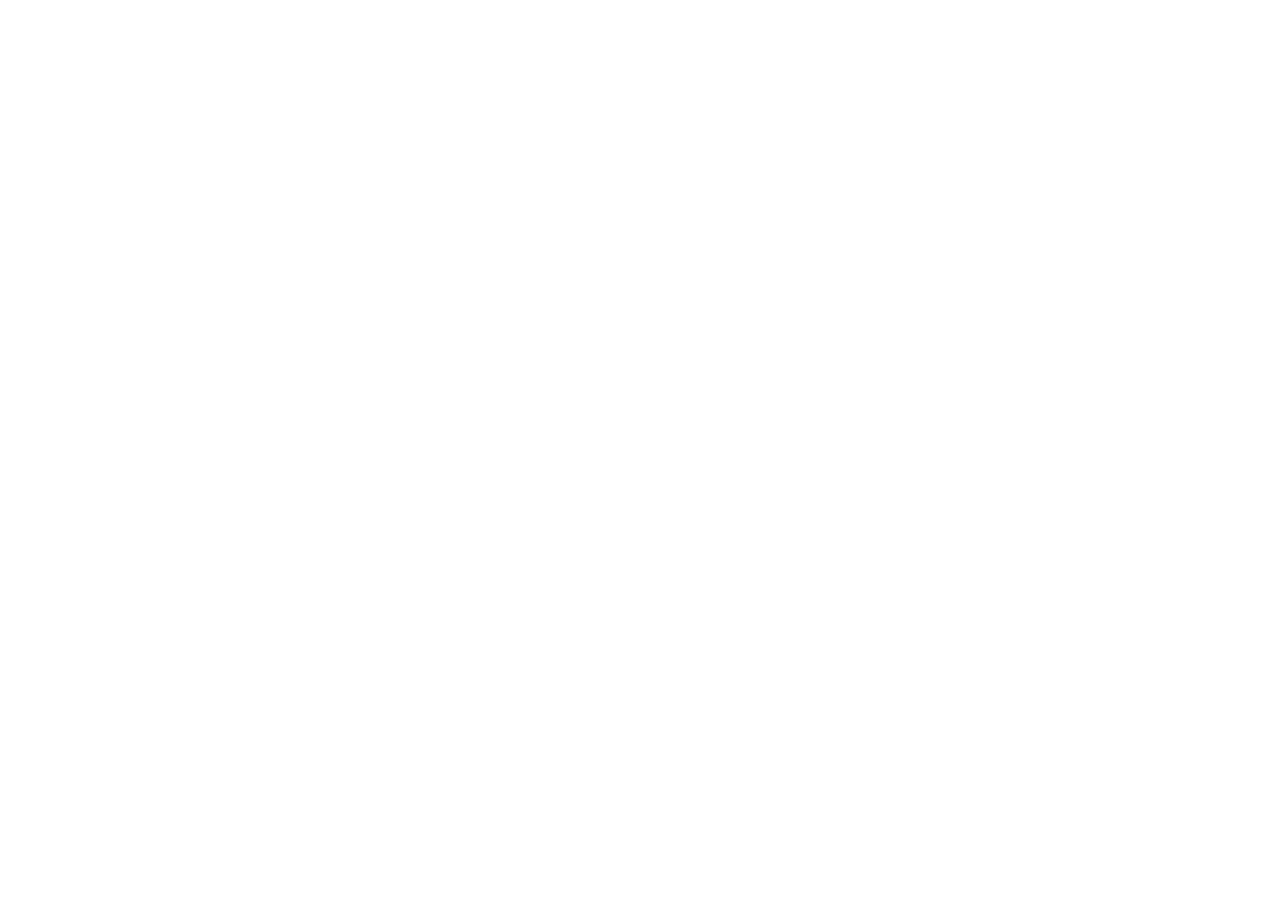
==== Jianli/index.html @ bb0b6fe3 "feat: 新增生成简历" ====
<!DOCTYPE html><html><head><meta name="viewport" content="width=device-width"/><meta charSet="utf-8"/><title>在线简历生成器</title><meta name="description" content="在线简历填写，PDF 生成下载，简单、方便、高效"/><link rel="icon" href="/favicon.ico"/><meta name="next-head-count" content="5"/><script async="" src="https://www.googletagmanager.com/gtag/js?id=undefined"></script><script>
            window.dataLayer = window.dataLayer || [];
            function gtag(){dataLayer.push(arguments);}
            gtag('js', new Date());
            gtag('config', 'undefined', {
              page_path: window.location.pathname,
            });
          </script><link rel="preload" href="/_next/static/css/482d9331e19e2c47.css" as="style"/><link rel="stylesheet" href="/_next/static/css/482d9331e19e2c47.css" data-n-g=""/><noscript data-n-css=""></noscript><script defer="" nomodule="" src="/_next/static/chunks/polyfills-5cd94c89d3acac5f.js"></script><script src="/_next/static/chunks/webpack-da862a01b042a172.js" defer=""></script><script src="/_next/static/chunks/framework-0ca5025666292a89.js" defer=""></script><script src="/_next/static/chunks/main-85fba7dfbf554ca8.js" defer=""></script><script src="/_next/static/chunks/pages/_app-3b2997507bb586b1.js" defer=""></script><script src="/_next/static/chunks/pages/index-9002dc481d6d2ba4.js" defer=""></script><script src="/_next/static/MNoo9ejqV9uEHXGNlkOd9/_buildManifest.js" defer=""></script><script src="/_next/static/MNoo9ejqV9uEHXGNlkOd9/_ssgManifest.js" defer=""></script><script src="/_next/static/MNoo9ejqV9uEHXGNlkOd9/_middlewareManifest.js" defer=""></script></head><body><div id="__next" data-reactroot=""><div class="h-screen flex"></div></div><script id="__NEXT_DATA__" type="application/json">{"props":{"pageProps":{}},"page":"/","query":{},"buildId":"MNoo9ejqV9uEHXGNlkOd9","nextExport":true,"autoExport":true,"isFallback":false,"scriptLoader":[]}</script></body></html>
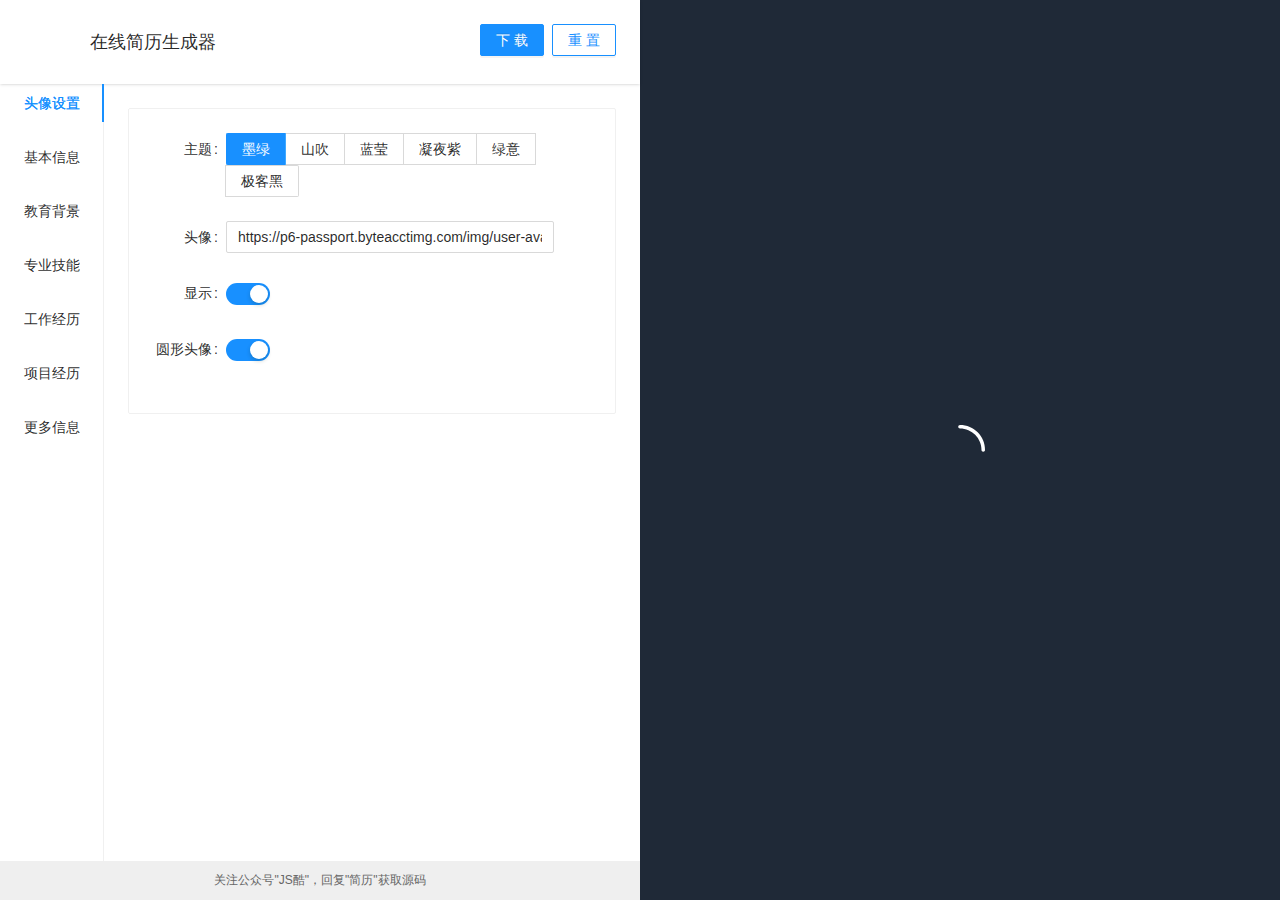
==== commit 9d055a30: "feat: 优化静态资源路径" ====
--- a/Jianli/index.html
+++ b/Jianli/index.html
@@ -5,4 +5,4 @@
             gtag('config', 'undefined', {
               page_path: window.location.pathname,
             });
-          </script><link rel="preload" href="/_next/static/css/482d9331e19e2c47.css" as="style"/><link rel="stylesheet" href="/_next/static/css/482d9331e19e2c47.css" data-n-g=""/><noscript data-n-css=""></noscript><script defer="" nomodule="" src="/_next/static/chunks/polyfills-5cd94c89d3acac5f.js"></script><script src="/_next/static/chunks/webpack-da862a01b042a172.js" defer=""></script><script src="/_next/static/chunks/framework-0ca5025666292a89.js" defer=""></script><script src="/_next/static/chunks/main-85fba7dfbf554ca8.js" defer=""></script><script src="/_next/static/chunks/pages/_app-3b2997507bb586b1.js" defer=""></script><script src="/_next/static/chunks/pages/index-9002dc481d6d2ba4.js" defer=""></script><script src="/_next/static/MNoo9ejqV9uEHXGNlkOd9/_buildManifest.js" defer=""></script><script src="/_next/static/MNoo9ejqV9uEHXGNlkOd9/_ssgManifest.js" defer=""></script><script src="/_next/static/MNoo9ejqV9uEHXGNlkOd9/_middlewareManifest.js" defer=""></script></head><body><div id="__next" data-reactroot=""><div class="h-screen flex"></div></div><script id="__NEXT_DATA__" type="application/json">{"props":{"pageProps":{}},"page":"/","query":{},"buildId":"MNoo9ejqV9uEHXGNlkOd9","nextExport":true,"autoExport":true,"isFallback":false,"scriptLoader":[]}</script></body></html>+          </script><link rel="preload" href="./_next/static/css/f3a8e8add097f3de.css" as="style"/><link rel="stylesheet" href="./_next/static/css/f3a8e8add097f3de.css" data-n-g=""/><noscript data-n-css=""></noscript><script defer="" nomodule="" src="./_next/static/chunks/polyfills-5cd94c89d3acac5f.js"></script><script src="./_next/static/chunks/webpack-34fbd0bea8876cbd.js" defer=""></script><script src="./_next/static/chunks/framework-0ca5025666292a89.js" defer=""></script><script src="./_next/static/chunks/main-85fba7dfbf554ca8.js" defer=""></script><script src="./_next/static/chunks/pages/_app-3b2997507bb586b1.js" defer=""></script><script src="./_next/static/chunks/pages/index-9002dc481d6d2ba4.js" defer=""></script><script src="./_next/static/QgxHrV50X8enAGant4r05/_buildManifest.js" defer=""></script><script src="./_next/static/QgxHrV50X8enAGant4r05/_ssgManifest.js" defer=""></script><script src="./_next/static/QgxHrV50X8enAGant4r05/_middlewareManifest.js" defer=""></script></head><body><div id="__next" data-reactroot=""><div class="h-screen flex"></div></div><script id="__NEXT_DATA__" type="application/json">{"props":{"pageProps":{}},"page":"/","query":{},"buildId":"QgxHrV50X8enAGant4r05","assetPrefix":".","nextExport":true,"autoExport":true,"isFallback":false,"scriptLoader":[]}</script></body></html>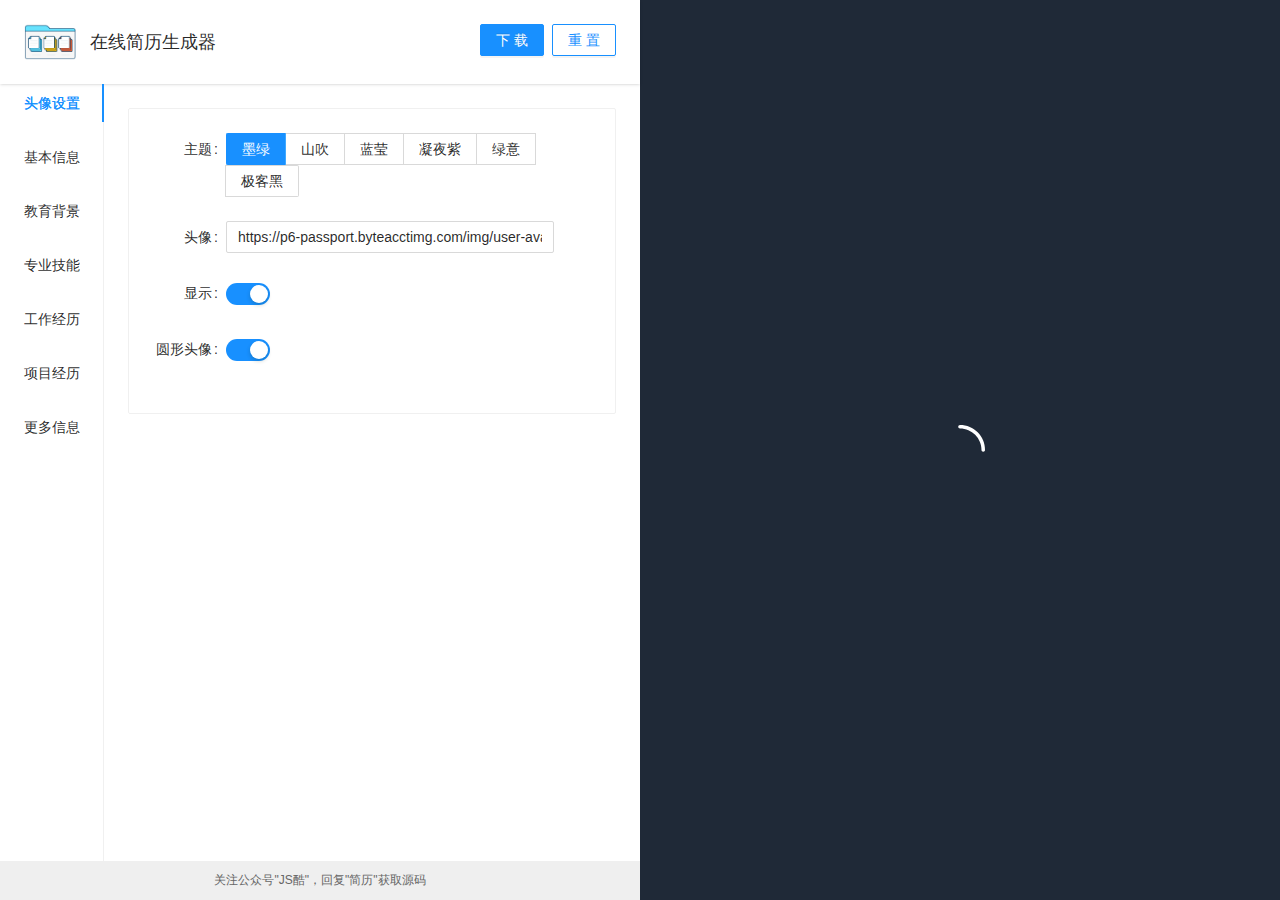
==== commit 84e19a1c: "update: 更新" ====
--- a/Jianli/index.html
+++ b/Jianli/index.html
@@ -5,4 +5,4 @@
             gtag('config', 'undefined', {
               page_path: window.location.pathname,
             });
-          </script><link rel="preload" href="./_next/static/css/f3a8e8add097f3de.css" as="style"/><link rel="stylesheet" href="./_next/static/css/f3a8e8add097f3de.css" data-n-g=""/><noscript data-n-css=""></noscript><script defer="" nomodule="" src="./_next/static/chunks/polyfills-5cd94c89d3acac5f.js"></script><script src="./_next/static/chunks/webpack-34fbd0bea8876cbd.js" defer=""></script><script src="./_next/static/chunks/framework-0ca5025666292a89.js" defer=""></script><script src="./_next/static/chunks/main-85fba7dfbf554ca8.js" defer=""></script><script src="./_next/static/chunks/pages/_app-3b2997507bb586b1.js" defer=""></script><script src="./_next/static/chunks/pages/index-9002dc481d6d2ba4.js" defer=""></script><script src="./_next/static/QgxHrV50X8enAGant4r05/_buildManifest.js" defer=""></script><script src="./_next/static/QgxHrV50X8enAGant4r05/_ssgManifest.js" defer=""></script><script src="./_next/static/QgxHrV50X8enAGant4r05/_middlewareManifest.js" defer=""></script></head><body><div id="__next" data-reactroot=""><div class="h-screen flex"></div></div><script id="__NEXT_DATA__" type="application/json">{"props":{"pageProps":{}},"page":"/","query":{},"buildId":"QgxHrV50X8enAGant4r05","assetPrefix":".","nextExport":true,"autoExport":true,"isFallback":false,"scriptLoader":[]}</script></body></html>+          </script><link rel="preload" href="/Jianli/_next/static/css/b9bc650efb80cfa8.css" as="style"/><link rel="stylesheet" href="/Jianli/_next/static/css/b9bc650efb80cfa8.css" data-n-g=""/><noscript data-n-css=""></noscript><script defer="" nomodule="" src="/Jianli/_next/static/chunks/polyfills-5cd94c89d3acac5f.js"></script><script src="/Jianli/_next/static/chunks/webpack-5600417417e7abbb.js" defer=""></script><script src="/Jianli/_next/static/chunks/framework-0ca5025666292a89.js" defer=""></script><script src="/Jianli/_next/static/chunks/main-85fba7dfbf554ca8.js" defer=""></script><script src="/Jianli/_next/static/chunks/pages/_app-3b2997507bb586b1.js" defer=""></script><script src="/Jianli/_next/static/chunks/pages/index-9002dc481d6d2ba4.js" defer=""></script><script src="/Jianli/_next/static/zucn96lITFFFvuZIaNIvk/_buildManifest.js" defer=""></script><script src="/Jianli/_next/static/zucn96lITFFFvuZIaNIvk/_ssgManifest.js" defer=""></script><script src="/Jianli/_next/static/zucn96lITFFFvuZIaNIvk/_middlewareManifest.js" defer=""></script></head><body><div id="__next" data-reactroot=""><div class="h-screen flex"></div></div><script id="__NEXT_DATA__" type="application/json">{"props":{"pageProps":{}},"page":"/","query":{},"buildId":"zucn96lITFFFvuZIaNIvk","assetPrefix":"/Jianli","nextExport":true,"autoExport":true,"isFallback":false,"scriptLoader":[]}</script></body></html>